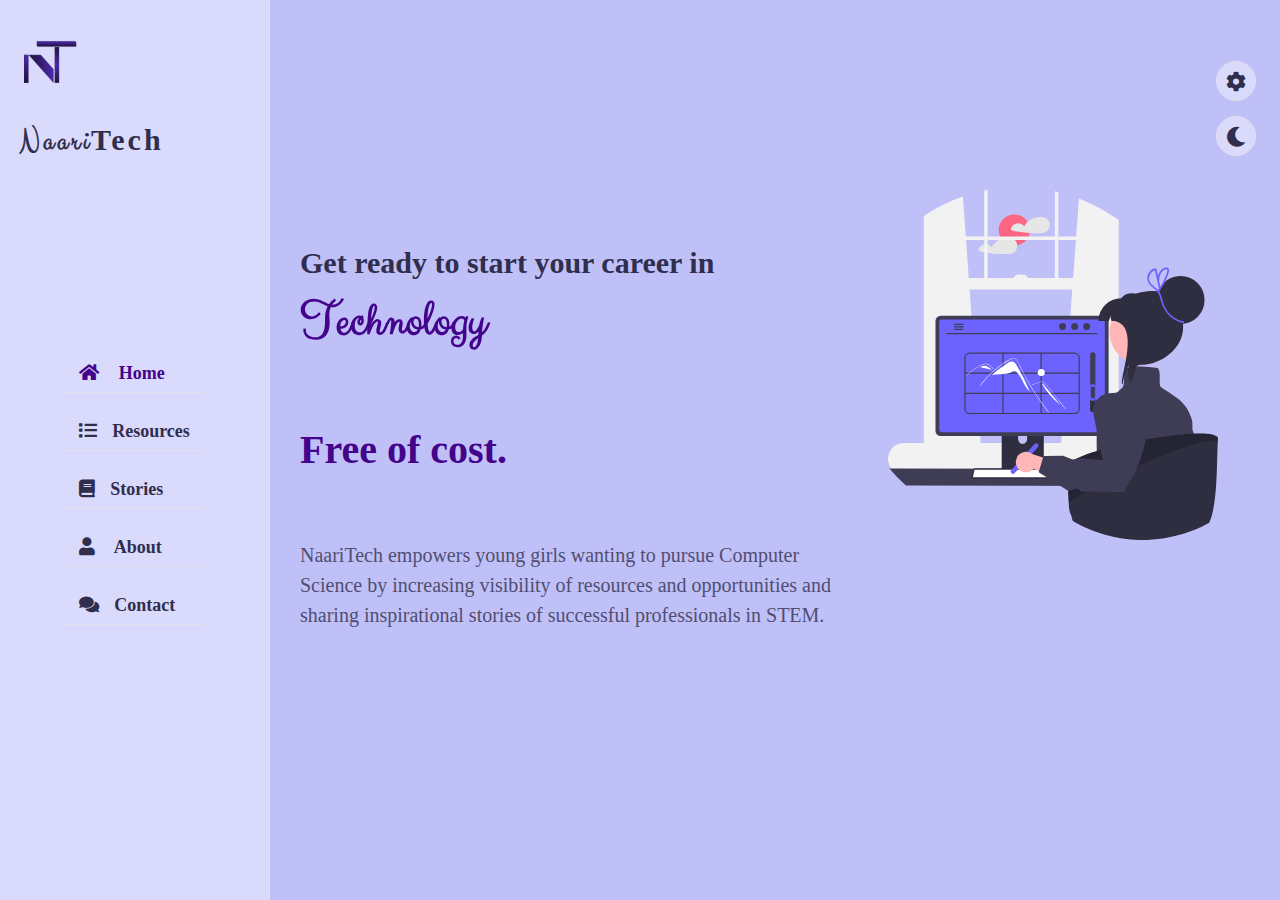
==== NaariTech/index.html @ 06012cad "Fixed some bugs" ====
<!DOCTYPE html>
<html lang="en">
<head>
  <meta charset="UTF-8">
  <meta http-equiv="X-UA-Compatible" content="IE=edge">
  <meta name="viewport" content="width=device-width, initial-scale=1.0">
  <title>NaariTech</title>
  <!-- ===== CSS Files ===== -->
  <link rel="stylesheet" href="css/style.css">
  <link rel="stylesheet" href="css/skins/color-1.css">
  <link rel="stylesheet" href="https://cdnjs.cloudflare.com/ajax/libs/font-awesome/5.15.4/css/all.min.css">
  <!-- ====== Style Switcher ====== -->
  <link rel="stylesheet" href="css/skins/color-1.css" class="alternate-style" title="color-1" disabled>
  <link rel="stylesheet" href="css/skins/color-2.css" class="alternate-style" title="color-2" disabled>
  <link rel="stylesheet" href="css/skins/color-3.css" class="alternate-style" title="color-3" disabled>
  <link rel="stylesheet" href="css/skins/color-4.css" class="alternate-style" title="color-4" disabled>
  <link rel="stylesheet" href="css/skins/color-5.css" class="alternate-style" title="color-5" disabled>
  <link rel="stylesheet" href="css/style-switcher.css">
</head>
<body>
  <!-- ===== Main Container Start ===== -->
  <div class="main-container">
    
    <!-- ===== Aside Start ===== -->
    <div class="aside">
      <div class="logo">
        <img src="images/images1/NT.png" alt="">
        <a href="#"><span>Naari</span>Tech</a>
      </div>
      <div class="nav-toggler">
        <span></span>
      </div>
      <ul class="nav">
        <li><a href="#home" class="active"><i class="fa fa-home"></i> Home</a></li>
        <li><a href="#resources"><i class="fa fa-list"></i>Resources</a></li>
        <li><a href="#community"><i class="fa fa-book"></i>Stories</a></li>
        <li><a href="#about"><i class="fa fa-user"></i> About</a></li>
        <li><a href="#contact"><i class="fa fa-comments"></i>Contact</a></li>
      </ul>
    </div>
    <!-- ===== Aside End ===== -->

    <!-- ===== Main Content Start ===== -->
    <div class="main-content">

      <!-- ===== Home Section Start ===== -->
      <section class="home active section" id="home"> 
        <div class="container">
          <div class="row">
            <div class="home-info padd-15">
              <h3 class="hello">Get ready to start your career in <span class="name">Technology</span></h3>
              <h3 class="my-profession"> <span class="typing">Free of cost.</span></h3>
              <p>NaariTech empowers young girls wanting to pursue Computer Science by increasing visibility 
                of resources and opportunities and sharing inspirational stories of successful professionals 
                in STEM. 
              </p>
            </div>
            <div class="home-img padd-15">
              <img src="images/images1/GirlWithMonitor.svg" alt="">
            </div>
          </div>
        </div>
      </section>
      <!-- ===== Home Section End ===== -->

      <!-- ===== resources Section Start ===== -->
      <section class="resources section" id="resources">
        <div class="container">
          <div class="row">
            <div class="section-title padd-15">
              <h2>Resources</h2>
            </div>
          </div>
          <div class="row">
            <!-- ===== resources item Start ====== -->
            <div class="resources-item padd-15">
              <div class="resources-item-inner">
                <div class="icon">
                  <i class="fa fa-mobile-alt"></i>
                </div>
                <div class="resources-btn">
                  <a href="youtube.html" class="btn">YouTube Channels</a>
                </div>
                <p>Check out some helpful channels and videos on YouTube and learn about 
                  several programming languages, coding bootcamps, tech-interviews and many more.</p>
              </div>
            </div>
            <!-- ===== resources item End ====== -->

            <div class="resources-img1 padd-15">
              <img src="images/images1/ThreePeople.svg" alt="">
            </div>

            <!-- ===== resources item Start ====== -->
             <div class="resources-item padd-15">
              <div class="resources-item-inner">
                <div class="icon">
                  <i class="fa fa-laptop-code"></i>
                </div>
                <div class="resources-btn">
                  <a href="scholarship.html" class="btn">Scholarships</a>
                </div>
                <p>Did you know that there are several companies and organizations that provide 
                  scholarship to women pursuing Computer Science degrees and tech-related careers? Here are some scholarships with their requirements and deadlines.</p>
              </div>
            </div>
            <!-- ===== resources item End ====== -->

             <!-- ===== resources item Start ====== -->
             <div class="resources-item padd-15">
              <div class="resources-item-inner">
                <div class="icon">
                  <i class="fa fa-palette"></i>
                </div>
                <div class="resources-btn">
                  <a href="club.html" class="btn">Clubs & Organizations</a>
                </div>
                <p>Here are some clubs and organizations that provide several opportunities to women and promote their empowerment around the world </p>
              </div>
            </div>
            <!-- ===== resources item End ====== -->

             <!-- ===== resources item Start ====== -->
             <div class="resources-img2 padd-15">
              <img src="images/images1/StandingOnBook.svg" alt="">
            </div>
             <div class="resources-item padd-15">
              <div class="resources-item-inner">
                <div class="icon">
                  <i class="fa fa-code"></i>
                </div>
                <div class="resources-btn">
                  <a href="project.html" class="btn">Cool Projects</a>
                </div>
                <p>Doing projects is the most effective way to learn and apply your CS skills. 
                  Here is a list of some beginner-to-advanced level projects with guides and tutorials.</p>
              </div>
            </div>
            <!-- ===== resources item End ====== -->

             <!-- ===== resources item Start ====== -->
             <div class="resources-item padd-15">
              <div class="resources-item-inner">
                <div class="icon">
                  <i class="fa fa-search"></i>
                </div>
                <div class="resources-btn">
                  <a href="website.html" class="btn">Helpful Websites</a>
                </div>
                <p>Check out these websites that will help you learn several programming languages, prepare for interviews, 
                  ask any questions, learn from other engineers, and many more.</p>
              </div>
            </div>
            <!-- ===== resources item End ====== -->

             <!-- ===== resources item Start ====== -->
             <div class="resources-img3 padd-15">
              <img src="images/images1/ReadingBook.svg" alt="">
            </div>
             <div class="resources-item padd-15">
              <div class="resources-item-inner">
                <div class="icon">
                  <i class="fa fa-bullhorn"></i>
                </div>
                <div class="resources-btn">
                  <a href="event.html" class="btn">Events/Programs</a>
                </div>
                <p>Attend some of these events and programs hosted by top-level organizations and build some connections.</p>
              </div>
            </div>
            <!-- ===== Resources item End ====== -->
          </div>    
        </div>
      </section>
      <!-- ===== Resources Section End ===== -->

      <!-- ===== Community Section Start ===== -->
      <section class="community section" id="community">
        <div class="container">
          <div class="row">
            <div class="section-title padd-15">
              <h2>Stories</h2>
            </div>
          </div>
          <div class="row">
            <div class="community-heading padd-15">
              <h2></h2>
            </div>
          </div>
          <div class="row">
            <!-- ====== Community item start ====== -->
            <div class="community-item padd-15">
              <div class="community-item-inner shadow-dark">
                <div class="community-img">
                  <img src="https://miro.medium.com/max/1100/1*qZfuW0GpGxD7XAOnv2bhrg.webp" alt="">
                </div>
              </div>
            </div>
            <div class="community-heading padd-15">
              <h2>Ruchi Sanghvi, computer engineer and founder of South Park Commons</h2>
            </div>
            <!-- ====== Community item End ====== -->
             <!-- ====== Community item start ====== -->
             <div class="community-item padd-15">
              <div class="community-item-inner shadow-dark">
                <div class="community-img">
                  <img src="https://miro.medium.com/max/1100/1*Lt3iBg6VcS-ffZGskgEwfA.webp" alt=""> 
                </div>
              </div>
            </div>
            <div class="community-heading padd-15">
              <h2>Kimberly Bryant, founder and CEO and CEO of Black Girls Code</h2>
            </div>
            <!-- ====== Community item End ====== -->
             <!-- ====== Community item start ====== -->
             <div class="community-item padd-15">
              <div class="community-item-inner shadow-dark">
                <div class="community-img">
                  <img src="https://miro.medium.com/max/1100/1*Cf-oDDVR03y8DZTCdsGssw.webp" alt=""> 
                </div>
              </div>
            </div>
            <!-- ====== Community item End ====== -->
             <!-- ====== Community item start ====== -->
             <div class="community-item padd-15">
              <div class="community-item-inner shadow-dark">
                <div class="community-img">
                  <img src="" alt=""> 
                </div>
              </div>
            </div>
            <!-- ====== Community item End ====== -->
             <!-- ====== Community item start ====== -->
             <div class="community-item padd-15">
              <div class="community-item-inner shadow-dark">
                <div class="community-img">
                  <img src="" alt=""> 
                </div>
              </div>
            </div>
            <!-- ====== Community item End ====== -->
             <!-- ====== Community item start ====== -->
             <div class="community-item padd-15">
              <div class="community-item-inner shadow-dark">
                <div class="community-img">
                  <img src="" alt=""> 
                </div>
              </div>
            </div>
            <!-- ====== community item End ====== -->
          </div>
        </div>
      </section>
      <!-- ===== community Section End ===== -->

      <!-- ===== About Section Start ===== -->
      <section class="about section" id="about"> 
        <div class="container">
          <div class="row">
            <div class="section-title padd-15">
              <h2>About Me</h2>
            </div>
          </div>
          <div class="row">
            <div class="about-content padd-15">
              <div class="row">
                <div class="about-text padd-15">
                  <h3>Hi! I'm Shruti and here is my story.</h3>
                  <p>I am a first-generation college student currently studying at Walsh University in Ohio, USA. I am from Nepal. 
                    I came to the United States in 2019 to pursue my undergraduate degree in Mathematics. I took my first Computer 
                    Science class during my sophomore year of college.</p>
                </div>
              </div>
              <div class="row">
                <div class="personal-info padd-15">
                  <div class="row">
                    <div class="info-item padd-15">
                      <p>Website : <span>https://shrutigupta354.github.io/portfolio/</span></p>
                    </div>
                    <div class="info-item padd-15">
                      <p>Email : <span>gupta.shruti.9354@gmail.com</span></p>
                    </div>
                    <div class="info-item padd-15">
                      <p>Major : <span>Computer Science and Mathematics</span></p>
                    </div>
                    <div class="info-item padd-15">
                      <p>Phone : <span>+1 330-437-7993</span></p>
                    </div>
                    <div class="info-item padd-15">
                      <p>City : <span>Canton, Ohio</span></p>
                    </div>
                    <div class="info-item padd-15">
                      <p>University : <span>Walsh University</span></p>
                    </div>
                  </div>
                </div>
              </div>
          </div>
        </div>
      </section>
      <!-- ===== About Section End ===== -->

      <!-- ===== Contact Section Start ===== -->
      <section class="contact section" id="contact">
        <div class="container">
          <div class="row">
            <div class="section-title padd-15">
              <h2>Contact Me</h2>
            </div>
          </div>
          <h3 class="contact-title padd-15">Have Questions ?</h3>
          <h4 class="contact-sub-title padd-15">I will try my best to answer them :)</h4>
          <div class="row">
            <!-- ===== Contact info item start ====== -->
            <div class="contact-info-item padd-15">
              <div class="icon"><i class="fa fa-phone"></i></div>
              <h4>Call Us On</h4>
              <p>+1 330-437-7993</p>
            </div>
            <!-- ===== Contact info item end ====== -->
             <!-- ===== Contact info item start ====== -->
             <div class="contact-info-item padd-15">
              <div class="icon"><i class="fa fa-map-marker-alt"></i></div>
              <h4>Location</h4>
              <p>Ohio, United States</p>
            </div>
            <!-- ===== Contact info item end ====== -->
             <!-- ===== Contact info item start ====== -->
             <div class="contact-info-item padd-15">
              <div class="icon"><i class="fa fa-envelope"></i></div>
              <h4>Email</h4>
              <p>gupta.shruti.9354@gmail.com</p>
            </div>
            <!-- ===== Contact info item end ====== -->
             <!-- ===== Contact info item start ====== -->
             <div class="contact-info-item padd-15">
              <div class="icon"><i class="fa fa-globe-europe"></i></div>
              <h4>LinkedIn</h4>
              <p>https://www.linkedin.com/in/shruti-gupta99/</p>
            </div>
            <!-- ===== Contact info item end ====== -->
          </div>
          <h3 class="contact-title padd-15">SEND ME AN EMAIL</h3>
          <h4 class="contact-sub-title padd-15">I'M VERY RESPOSIVE TO MESSAGES</h4>
          <!-- ====== Contact Form ====== -->
          <div class="row">
            <div class="contact-form padd-15">
              <div class="row">
                <div class="form-item col-6 padd-15">
                  <div class="form-group">
                    <input type="text" class="form-control" placeholder="Name">
                  </div>
                </div>
                <div class="form-item col-6 padd-15">
                  <div class="form-group">
                    <input type="email" class="form-control" placeholder="Email">
                  </div>
                </div>
              </div>
              <div class="row">
                <div class="form-item col-12 padd-15">
                  <div class="form-group">
                    <input type="text" class="form-control" placeholder="Subject">
                  </div>
                </div>
              </div>
              <div class="row">
                <div class="form-item col-12 padd-15">
                  <div class="form-group">
                    <textarea name="" class="form-control" id=""  placeholder="Message"></textarea>
                  </div>
                </div>
              </div>
              <div class="row">
                <div class="form-item col-12 padd-15">
                  <button type="submit" class="btn">Send Message</button>
                </div>
              </div>
            </div>
          </div>
        </div>
      </section>
      <!-- ===== Contact Section End ===== -->
    </div>
    <!-- ===== Main Content End ===== -->
  </div>
  <!-- ===== Main Container End ===== -->

  <!-- ===== Style Switcher Start ===== -->
  <div class="style-switcher">
    <div class="style-switcher-toggler s-icon">
      <i class="fas fa-cog fa-spin"></i>
    </div>
    <div class="day-night s-icon">
      <i class="fas "></i>
    </div>
    <h4>Theme Colors</h4>
    <div class="colors">
      <span class="color-1" onclick="setActiveStyle('color-1')"></span>
      <span class="color-2" onclick="setActiveStyle('color-2')"></span>
      <span class="color-3" onclick="setActiveStyle('color-3')"></span>
      <span class="color-4" onclick="setActiveStyle('color-4')"></span>
      <span class="color-5" onclick="setActiveStyle('color-5')"></span>
    </div>
  </div>
  <!-- ===== Style Switcher End ===== -->

  <!-- ===== JS Files ===== -->
  <script src="https://cdnjs.cloudflare.com/ajax/libs/typed.js/2.0.12/typed.min.js" referrerpolicy="no-referrer"></script>
  <script src="js/script.js"></script>
  <script src="js/style-switcher.js"></script>
</body>
</html>
---- NaariTech/css/style.css ----
@import url('https://fonts.googleapis.com/css2?family=Clicker+Script&family=Poppins:wght@200;300;400;500;600;700&display=swap');
:root
{
    --bg-black-900:#c0c0f9;
    --bg-black-100:#dadafc;
    --bg-black-50:#e8dfec;
    --text-black-900:#302e4d;
    --text-black-700:#504e70;
}
body.dark 
{
    --bg-black-900:#151515;
    --bg-black-100:#222222;
    --bg-black-50:#393939;
    --text-black-900:#ffffff;
    --text-black-700:#e9e9e9;
}
body
{
    line-height: 1.5;
    font-size: 16px;
    font-family: 'Poppins' sans-serif;
}
*
{
    margin: 0;
    padding: 0;
    outline: none;
    text-decoration: none;
    box-sizing: border-box;
}
::before,::after
{
    box-sizing: border-box;
}
ul
{
    list-style: none;
}
.section
{
    background: var(--bg-black-900);
    min-height: 100vh;
    display: block;
    padding: 0 30px;
    opacity: 1;
    position: fixed;
    left: 270px;
    top: 0;
    right: 0;
    bottom: 0;
    z-index: 0;
    overflow-y: auto;
    overflow-x: hidden;
    transition: all 0.3s ease;
}
.section.back-section
{
    z-index: 1;
}
.section.active
{
    z-index: 2;
    opacity: 1;
    animation: slideSection 1s ease;
}
@keyframes slideSection
{
    0%
    {
        transform: translateX(100%);
    }
    100%
    {
        transform: translateX(0%);
    }
}
.hidden
{
    display: none !important;
}
.padd-15
{
    padding-left: 15px;
    padding-right: 15px;
}
.container
{
    max-width: 1100px;
    width: 100%;
    margin: auto;
}
.section .container
{
    padding-top: 60px;
    padding-bottom: 70px;
}
.section-title
{
    flex: 0 0 100%;
    max-width: 100%;
    margin-bottom: 60px;
}
.section-title h2
{
    font-size: 40px;
    color: var(--text-black-900);
    font-weight: 700;
    position: relative;
}
.section-title h2::before
{
    content: '';
    height: 4px;
    width: 50px;
    background-color: var(--skin-color);
    position: absolute;
    top: 100%;
    left: 0;
}
.section-title h2::after
{
    content: '';
    height: 4px;
    width: 25px;
    background-color: var(--skin-color);
    position: absolute;
    top: 100%;
    left: 0;
    margin-top: 8px;
}
.row
{
    display: flex;
    flex-wrap: wrap;
    margin-left: -15px;
    margin-right: -15px;
    position: relative;
}
.btn
{
    font-size: 16px;
    font-weight: 500;
    padding: 10px 35px;
    color: white;
    border-radius: 40px;
    display: inline-block;
    white-space: nowrap;
    border: none;
    background: var(--skin-color);
    transition: all 0.3s ease;
}
.btn:hover
{
    transform: scale(1.05);
}
.shadow-dark
{
    box-shadow: 0 0 20px rgba(48, 46, 77, 0.15);
}
/* aside */
.aside
{
    width: 270px;
    background: var(--bg-black-100);
    position: fixed;
    left: 0;
    top: 0;
    padding: 30px;
    height: 100%;
    border-right: 1px solid var(--bg-black-50);
    display: flex;
    justify-content: center;
    align-items: center;
    z-index: 10;
    transition: all 0.3s ease;
}
.aside .logo
{
    position: absolute;
    top: 30px;
    font-size: 30px;
    text-transform: capitalize;
}
.aside .logo a
{
    color: var(--text-black-900);
    font-weight: 900;
    padding: 15px 20px;
    font-size: 30px;
    letter-spacing: 3px;
    position: relative;
}
.aside .logo a span
{
    font-family: 'Clicker Script', cursive;
    font-size: 30px;
}

.aside .aside-img
{
    flex: 0 0 30%;
    max-width: 30%;
    text-align: center;
    position: relative;
    top: 10px;
}

.aside .aside-img img
{
    margin: auto;
    border-radius: 5px;
    height: 100px;
}

.aside .nav-toggler
{
    height: 40px;
    width: 45px;
    border: 1px solid var(--bg-black-50);
    cursor: pointer;
    position: fixed;
    left: 300px;
    top: 20px;
    border-radius: 5px;
    background: var(--bg-black-100);
    display: none;
    align-items: center;
    justify-content: center;
    transition: all 0.3s ease;
}
.aside .nav-toggler span
{
    height: 2px;
    width: 18px;
    background: var(--skin-color);
    display: inline-block;
    position: relative;
}
.aside .nav-toggler.open span
{
    background-color: transparent;
}
.aside .nav-toggler span::before
{
    content: '';
    height: 2px;
    width: 18px;
    background: var(--skin-color);
    position: absolute;
    top: -6px;
    left: 0;
}
.aside .nav-toggler.open span::before
{
    transform: rotate(45deg);
    top: 0;
}
.aside .nav-toggler span::after
{
    content: '';
    height: 2px;
    width: 18px;
    background: var(--skin-color);
    position: absolute;
    top: 6px;
    left: 0;
}
.aside .nav-toggler.open span::after
{
    transform: rotate(-45deg);
    top: 0;
}
.aside .nav
{
    margin-top: 100px;
}
.aside .nav li
{
    margin-bottom: 20px;
    display: block;
}
.aside .nav li a
{
    font-size: 18px;
    font-weight: 600;
    display: block;
    border-bottom: 1px solid var(--bg-black-50);
    color: var(--text-black-900);
    padding: 5px 15px;
}
.aside .nav li a.active
{
    color: var(--skin-color);
}
.aside .nav li a i
{
    margin-right: 15px;
}


/* home */
.home
{
    min-height: 100vh;
    display: flex;
    color: var(--text-black-900);
}
.home .home-info
{
    flex: 0 0 60%;
    max-width: 60%;
}
h3.hello
{
    font-size: 30px;
    margin: 50px 0;
}
h3.hello span
{
    font-family: 'Clicker Script' , cursive;
    font-size: 50px;
    font-weight: 900;
    color: var(--skin-color);
}
h3.my-profession
{
    font-size: 40px;
    font-weight: 700;
    margin: 60px 0;
}
.typing
{
    color: var(--skin-color);
}
.home-info p
{
    margin-bottom: 70px;
    font-size: 20px;
    color: var(--text-black-700);
}
.home .home-img
{
    flex: 0 0 30%;
    max-width: 30%;
    text-align: center;
    position: relative;
}

.home .home-img img
{
    margin: auto;
    border-radius: 5px;
    height: 350px;
}

/* resources */
.resources .container
{
    padding-bottom: 40px;
}
.resources .resources-item
{
    margin-bottom: 30px;
    flex: 0 0 30%;
    max-width: 50%;
}
.resources .resources-item .resources-item-inner
{
    background-color: var(--bg-black-100);
    border: 1px solid var(--bg-black-50);
    border-radius: 60px;
    padding: 30px 15px;
    text-align: center;
    transition: all 0.3S ease;
}
.resources .resources-item .resources-item-inner:hover
{
    box-shadow:  0 0 20px rgba(48, 46, 77, 0.15);
}
.resources .resources-item .resources-item-inner .icon 
{
    height: 50px;
    width: 50px;
    border-radius: 50%;
    display: block;
    margin:  0 auto 10px;
    text-align: center;
    transition: all 0.3s ease;
}

.resources .resources-item .resources-item-inner .resources-btn 
{
    margin:  0 auto 25px;
}

.resources .resources-item .resources-item-inner .icon .fa
{
    font-size: 30px;
    line-height: 40px;
    color: var(--skin-color);
    transition: all 0.3s ease;
}
.resources .resources-item .resources-item-inner:hover .icon
{
    background: var(--skin-color);
    line-height: 10px;
}
.resources .resources-item .resources-item-inner:hover .icon .fa
{
    font-size: 25px;
    color: #ffffff;
}

.resources .resources-item .resources-item-inner p
{
    font-size: 15px;
    color: var(--text-black-700);
    line-height: 25px;
}

.resources .resources-img1
{
    flex: 0 0 40%;
    max-width: 40%;
    text-align: center;
    position: relative;
}

.resources .resources-img1 img
{
    margin: auto;
    border-radius: 5px;
    height: 200px;
}
.resources .resources-img2
{
    flex: 0 0 40%;
    max-width: 40%;
    text-align: center;
    position: relative;
}

.resources .resources-img2 img
{
    margin: auto;
    border-radius: 5px;
    height: 200px;
}
.resources .resources-img3
{
    flex: 0 0 40%;
    max-width: 40%;
    text-align: center;
    position: relative;
}

.resources .resources-img3 img
{
    margin: auto;
    border-radius: 5px;
    height: 200px;
}

/* community */
.community .container
{
    padding-bottom: 40px;
}
.community .community-heading
{
    flex: 0 0 100%;
    max-width: 100%;
    margin-bottom: 40px;
}
.community .community-heading h2
{
    color: var(--text-black-900);
    font-weight: 500;
}
.community .community-item
{
    flex: 0 0 33.33%;
    max-width: 33.33%;
    margin-bottom: 30px;
}
.community .community-item-inner
{
    border: 6px solid var(--bg-black-100);
    border-radius: 10px;
    overflow: hidden;
    cursor: pointer;
}
.community .community-item-inner .community-img img
{
    width: 100%;
    display: block;
}

/* About */
.about .about-content
{
    flex: 0 0 100%;
    max-width: 100%;
}
.about .about-content .about-text
{
    flex: 0 0 100%;
    max-width: 100%;
}
.about .about-content .about-text h3
{
    font-size: 25px;
    margin-bottom: 15px;
    font-weight: 700;
    color: var(--text-black-900);
}
.about .about-content .about-text h3 span
{
    color: var(--skin-color);
}
.about .about-content .about-text p
{
    font-size: 17px;
    line-height: 25px;
    color: var(--text-black-700);
}
.about .about-content .personal-info
{
    flex: 0 0 100%;
    max-width: 100%;
    margin-top: 40px;
}
.about .about-content .personal-info .info-item
{
    flex: 0 0 50%;
    max-width: 80%;
}
.about .about-content .personal-info .info-item p
{
    font-weight: 900;
    padding: 10px 0;
    font-size: 17px;
    color: var(--text-black-900);
    border-bottom: 1px solid var(--bg-black-50);
}
.about .about-content .personal-info .info-item p span
{
    font-weight: 400;
    color: var(--text-black-700);
    margin-left: 5px;
    display: inline-block;
}

.about .about-content .education,
.about .about-content .experience
{
    flex: 0 0 50%;
    max-width: 50%;
    margin-top: 30px;
}
.about .about-content h3.title 
{
    font-size: 24px;
    margin-bottom: 30px;
    font-weight: 700;
    color: var(--text-black-900);
}

/* contact */
.contact-title
{
    color: var(--skin-color);
    text-align: center;
    font-size: 30px;
    margin-bottom: 20px;
}
.contact-sub-title
{
    color: var(--text-black-900);
    text-align: center;
    font-size: 20px;
    margin-bottom: 60px;
}
.contact .contact-info-item
{
    flex: 0 0 25%;
    max-width: 25%;
    text-align: center;
    margin-bottom: 60px;
}
.contact .contact-info-item .icon
{
    display: inline-block;
}
.contact .contact-info-item .icon .fa
{
    font-size: 25px;
    color: var(--skin-color);
}
.contact .contact-info-item h4
{
    font-size: 18px;
    font-weight: 700;
    color: var(--text-black-900);
    text-transform: capitalize;
    margin: 15px 0 5px;
}
.contact .contact-info-item p
{
    font-size: 16px;
    line-height: 25px;
    color: var(--text-black-700);
    font-weight: 400;
}
.contact .contact-form
{
    flex: 0 0 100%;
    max-width: 100%;
}
.contact .contact-form .col-6
{
    flex: 0 0 50%;
    max-width: 50%;
}
.contact .contact-form .col-12
{
    flex: 0 0 100%;
    max-width: 100%;
}
.contact .contact-form .form-item
{
    margin-bottom: 30px;
}
.contact .contact-form .form-item .form-control
{
    width: 100%;
    height: 50px;
    border-radius: 25px;
    background: var(--bg-black-100);
    border: 1px solid var(--bg-black-50);
    padding: 10px 25px;
    font-size: 16px;
    color: var(--text-black-700);
    transition: all 0.3s ease;
}
.contact .contact-form .form-item .form-control:focus
{
    box-shadow: 0 0 20px rgba(48, 46, 77, 0.15);
}
.contact .contact-form .form-item textarea.form-control
{
    height: 140px;
}
.contact .contact-form .btn
{
    height: 50px;
    padding: 0 50px;
}

/* youtube */
.youtube .container
{
    padding-bottom: 40px;
}
.youtube .youtube-item
{
    margin-bottom: 30px;
    flex: 0 0 50%;
    max-width: 50%;
}

.youtube .youtube-item .youtube-item-inner
{
    background-color: var(--bg-black-100);
    border: 1px solid var(--bg-black-50);
    border-radius: 60px;
    padding: 30px 15px;
    text-align: start;
    transition: all 0.3S ease;
}
.youtube .youtube-item .youtube-item-inner:hover
{
    box-shadow:  0 0 20px rgba(48, 46, 77, 0.15);
}

.youtube .youtube-item .youtube-item-inner .youtube-btn 
{
    margin:  0 auto 20px;
}

.youtube .youtube-item .youtube-item-inner p
{
    font-size: 15px;
    color: var(--text-black-700);
    line-height: 25px;
}

.youtube .youtube-item .youtube-item-inner .personal-info
{
    flex: 0 0 100%;
    max-width: 100%;
    margin-top: 10px;
}
.youtube .youtube-item .youtube-item-inner .personal-info .info-item
{
    flex: 0 0 100%;
    max-width: 100%;
}
.youtube .youtube-item .youtube-item-inner .personal-info .info-item p
{
    font-weight: 900;
    padding: 10px 0;
    font-size: 17px;
    color: var(--text-black-900);
    border-bottom: 1px solid var(--bg-black-50);
}
.youtube .youtube-item .youtube-item-inner .personal-info .info-item p span
{
    font-weight: 100;
    color: var(--text-black-700);
    margin-left: 5px;
    display: inline-block;
}


/* scholarship*/
.scholarship .container
{
    padding-bottom: 40px;
}

.scholarship .info-item
{
    flex: 0 0 100%;
    max-width: 100%;
}
.scholarship .info-item p
{
    font-weight: 900;
    padding: 30px 0;
    font-size: 20px;
    color: var(--text-black-900);
    border-bottom: 1px solid var(--bg-black-50);
}
.scholarship .info-item p span
{
    font-weight: 100;
    color: var(--text-black-700);
    margin-left: 5px;
    display: inline-block;
}

/* club */
.club .container
{
    padding-bottom: 40px;
}

.club .info-item
{
    flex: 0 0 100%;
    max-width: 100%;
}
.club .info-item p
{
    font-weight: 900;
    padding: 30px 0;
    font-size: 20px;
    color: var(--text-black-900);
    border-bottom: 1px solid var(--bg-black-50);
}
.club .info-item p span
{
    font-weight: 100;
    color: var(--text-black-700);
    margin-left: 5px;
    display: inline-block;
}

/* project */
.project .container
{
    padding-bottom: 40px;
}

.project.info-item
{
    flex: 0 0 100%;
    max-width: 100%;
}
.project .info-item p
{
    font-weight: 900;
    padding: 30px 0;
    font-size: 20px;
    color: var(--text-black-900);
    border-bottom: 1px solid var(--bg-black-50);
}
.project .info-item p span
{
    font-weight: 100;
    color: var(--text-black-700);
    margin-left: 5px;
    display: inline-block;
}


/* website */
.website .container
{
    padding-bottom: 40px;
}

.website .info-item
{
    flex: 0 0 100%;
    max-width: 100%;
}
.website .info-item p
{
    font-weight: 900;
    padding: 30px 0;
    font-size: 20px;
    color: var(--text-black-900);
    border-bottom: 1px solid var(--bg-black-50);
}
.website .info-item p span
{
    font-weight: 100;
    color: var(--text-black-700);
    margin-left: 5px;
    display: inline-block;
}

/* .event */
.event .container
{
    padding-bottom: 40px;
}

.event .info-item
{
    flex: 0 0 100%;
    max-width: 100%;
}
.event .info-item p
{
    font-weight: 900;
    padding: 30px 0;
    font-size: 20px;
    color: var(--text-black-900);
    border-bottom: 1px solid var(--bg-black-50);
}
.event .info-item p span
{
    font-weight: 100;
    color: var(--text-black-700);
    margin-left: 5px;
    display: inline-block;
}


@media (max-width:1199px)
{
    .section .container
    {
        padding-top: 70px;
    }
    .aside
    {
        left: -270px;
    }
    .aside.open 
    {
        left: 0;
    }
    .aside .nav-toggler
    {
        display: flex;
        left: 30px;
    }
    .aside .nav-toggler.open 
    {
        left: 300px;
    }
    .section
    {
        left: 0;
    }
    .section.open 
    {
        left: 270px;
    }
    .about .about-content .personal-info .info-item p span 
    {
        display: block;
        margin-left: 0;
    }
}
@media (max-width:991px)
{
    .contact .contact-info-item,
    .community .portfolio-item,
    .resources .resources-item
    {
        flex: 0 0 50%;
        max-width: 50%;
    }
    .home .home-info
    {
        flex: 0 0 100%;
        max-width: 100%;
    }
    .home .home-img
    {
        display: none;
    }
}
@media (max-width:767px)
{
    .contact .contact-form .col-6,
    .contact .contact-info-item,
    .community .portfolio-item,
    .resources .resources-item,
    .about .about-content .experience,
    .about .about-content .education,
    .about .about-content .skills,
    .about .about-content .personal-info
    {
        flex: 0 0 100%;
        max-width: 100%;
    }
}
---- NaariTech/css/skins/color-1.css ----
:root
{
    --skin-color:#43038b;
}
---- NaariTech/css/skins/color-1.css ----
:root
{
    --skin-color:#43038b;
}
---- NaariTech/css/skins/color-2.css ----
:root
{
    --skin-color:#fa5b0f;
}
---- NaariTech/css/skins/color-3.css ----
:root
{
    --skin-color:#37b182;
}
---- NaariTech/css/skins/color-4.css ----
:root
{
    --skin-color:#1854b4;
}
---- NaariTech/css/skins/color-5.css ----
:root
{
    --skin-color:#f021b2;
}
---- NaariTech/css/style-switcher.css ----
.style-switcher
{
    position: fixed;
    right: 0;
    top: 60px;
    padding: 15px;
    width: 200px;
    border: 1px solid var(--bg-black-50);
    background: var(--bg-black-100);
    z-index: 101;
    border-radius: 5px;
    transition: all 0.3s ease;
    transform: translateX(100%);
}
.style-switcher.open
{
    transform: translateX(-25px);
}
.style-switcher .s-icon
{
    position: absolute;
    height: 40px;
    width: 40px;
    text-align: center;
    font-size: 20px;
    background: var(--bg-black-100);
    color: var(--text-black-900);
    right: 100%;
    border: 1px solid var(--bg-black-50);
    margin-right: 25px;
    cursor: pointer;
    transition: all 0.3s ease;
    border-radius: 50%;
}
.style-switcher .s-icon i
{
    line-height: 40px;
}
.style-switcher .style-switcher-toggler
{
    top: 0;
}
.style-switcher .day-night
{
    top: 55px;
}
.style-switcher h4
{
    margin: 0 0 10px;
    color: var(--text-black-700);
    font-size: 16px;
    font-weight: 600;
    text-transform: capitalize;
}
.style-switcher .colors
{
    display: flex;
    flex-wrap: wrap;
    justify-content: space-between;
}
.style-switcher .colors span
{
    display: inline-block;
    height: 30px;
    width: 30px;
    border-radius: 50%;
}
.style-switcher .color-1
{
    background: #43038b;
}
.style-switcher .color-2
{
    background: #fa5b0f;
}
.style-switcher .color-3
{
    background: #37b182;
}
.style-switcher .color-4
{
    background: #1854b4;
}
.style-switcher .color-5
{
    background: #f021b2;
}
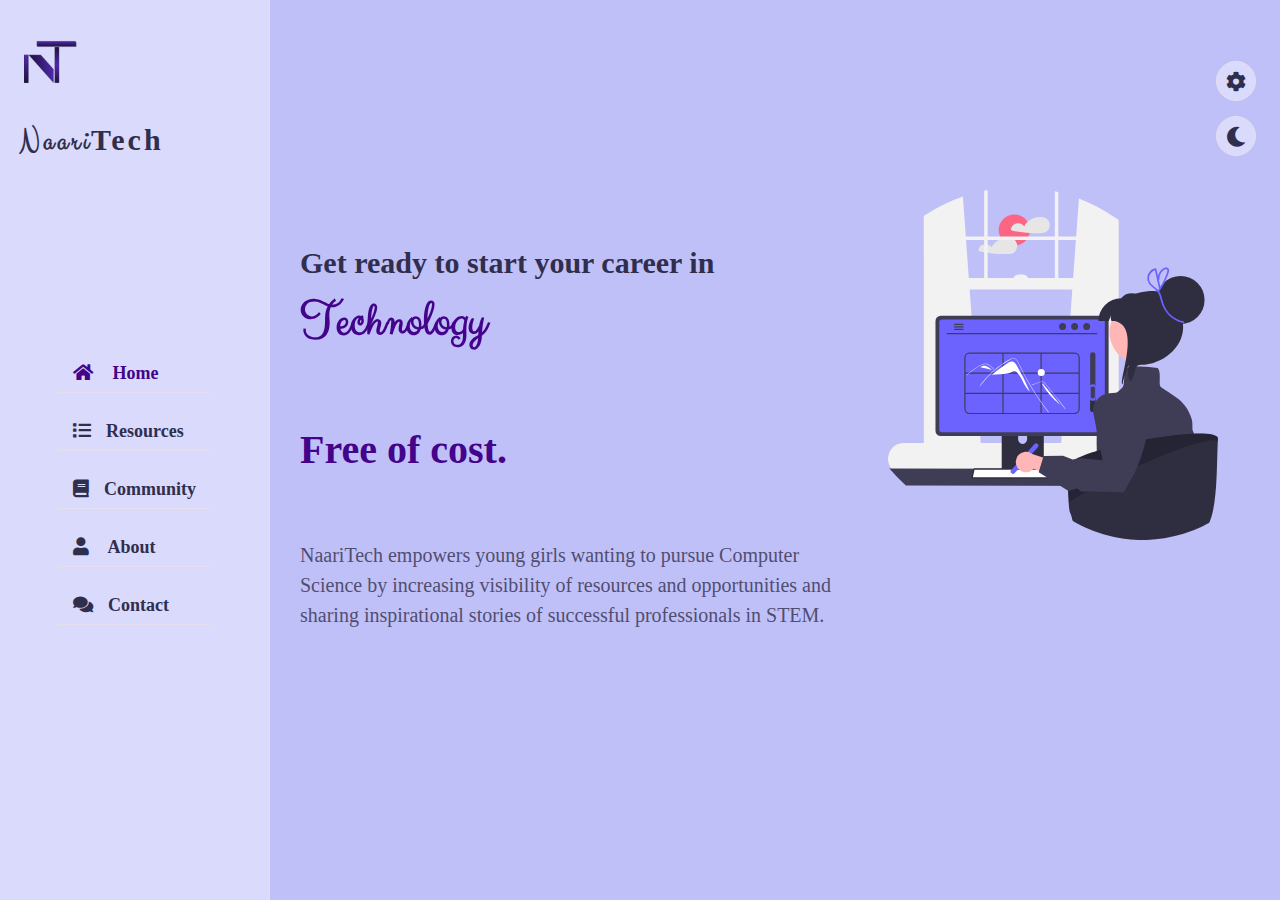
==== commit 290b2326: "Added contents to community" ====
--- a/NaariTech/index.html
+++ b/NaariTech/index.html
@@ -33,7 +33,7 @@
       <ul class="nav">
         <li><a href="#home" class="active"><i class="fa fa-home"></i> Home</a></li>
         <li><a href="#resources"><i class="fa fa-list"></i>Resources</a></li>
-        <li><a href="#community"><i class="fa fa-book"></i>Stories</a></li>
+        <li><a href="#community"><i class="fa fa-book"></i>Community</a></li>
         <li><a href="#about"><i class="fa fa-user"></i> About</a></li>
         <li><a href="#contact"><i class="fa fa-comments"></i>Contact</a></li>
       </ul>
@@ -49,7 +49,7 @@
           <div class="row">
             <div class="home-info padd-15">
               <h3 class="hello">Get ready to start your career in <span class="name">Technology</span></h3>
-              <h3 class="my-profession"> <span class="typing">Free of cost.</span></h3>
+              <h3 class="feature"> <span class="typing">Free of cost.</span></h3>
               <p>NaariTech empowers young girls wanting to pursue Computer Science by increasing visibility 
                 of resources and opportunities and sharing inspirational stories of successful professionals 
                 in STEM. 
@@ -101,7 +101,8 @@
                   <a href="scholarship.html" class="btn">Scholarships</a>
                 </div>
                 <p>Did you know that there are several companies and organizations that provide 
-                  scholarship to women pursuing Computer Science degrees and tech-related careers? Here are some scholarships with their requirements and deadlines.</p>
+                  scholarship to women pursuing Computer Science degrees and tech-related careers? Here are some 
+                  scholarships with their requirements and deadlines.</p>
               </div>
             </div>
             <!-- ===== resources item End ====== -->
@@ -115,7 +116,8 @@
                 <div class="resources-btn">
                   <a href="club.html" class="btn">Clubs & Organizations</a>
                 </div>
-                <p>Here are some clubs and organizations that provide several opportunities to women and promote their empowerment around the world </p>
+                <p>Here are some clubs and organizations that provide several opportunities to women and promote 
+                  their empowerment around the world </p>
               </div>
             </div>
             <!-- ===== resources item End ====== -->
@@ -147,8 +149,8 @@
                 <div class="resources-btn">
                   <a href="website.html" class="btn">Helpful Websites</a>
                 </div>
-                <p>Check out these websites that will help you learn several programming languages, prepare for interviews, 
-                  ask any questions, learn from other engineers, and many more.</p>
+                <p>Check out these websites that will help you learn several programming languages, prepare for 
+                  interviews, ask any questions, learn from other engineers, and many more.</p>
               </div>
             </div>
             <!-- ===== resources item End ====== -->
@@ -165,7 +167,8 @@
                 <div class="resources-btn">
                   <a href="event.html" class="btn">Events/Programs</a>
                 </div>
-                <p>Attend some of these events and programs hosted by top-level organizations and build some connections.</p>
+                <p>Attend some of these events and programs hosted by top-level organizations and build 
+                  some connections.</p>
               </div>
             </div>
             <!-- ===== Resources item End ====== -->
@@ -179,75 +182,34 @@
         <div class="container">
           <div class="row">
             <div class="section-title padd-15">
-              <h2>Stories</h2>
-            </div>
-          </div>
-          <div class="row">
-            <div class="community-heading padd-15">
-              <h2></h2>
+              <h2>Community</h2>
             </div>
           </div>
           <div class="row">
             <!-- ====== Community item start ====== -->
             <div class="community-item padd-15">
-              <div class="community-item-inner shadow-dark">
+              <div class="community-img">
+                  <img src="https://miro.medium.com/max/1100/1*Lt3iBg6VcS-ffZGskgEwfA.webp" alt=""> 
+              </div>
+              <div class = "about-them">
+                <h3>Kimberly Bryant</h3>
+                <p>Kimberly Bryant is the founder and CEO of Black Girls Code, a nonprofit organization that focuses on 
+                  providing technology and computer programming education to African-American girls.
+                <br> Click <a href="https://premierespeakers.com/kimberly-bryant/bio"> here</a> to learn more about her.</p>
+              </div>
+          </div>
+
+            <div class="community-item padd-15">
                 <div class="community-img">
                   <img src="https://miro.medium.com/max/1100/1*qZfuW0GpGxD7XAOnv2bhrg.webp" alt="">
                 </div>
-              </div>
-            </div>
-            <div class="community-heading padd-15">
-              <h2>Ruchi Sanghvi, computer engineer and founder of South Park Commons</h2>
+                <div> <h3>Ruchi Sanghvi</h3></div>
+                <p>Ruchi Sanghvi is an Indian computer engineer and businesswoman. She was the first female 
+                  engineer hired by Facebook. In 2016, Sanghvi established South Park Commons, a residential 
+                  and professional tech space that functions similarly to a hackerspace.
+                <br> Click <a href="https://peoplepill.com/people/ruchi-sanghvi"> here</a> to learn more about her.</p>
             </div>
             <!-- ====== Community item End ====== -->
-             <!-- ====== Community item start ====== -->
-             <div class="community-item padd-15">
-              <div class="community-item-inner shadow-dark">
-                <div class="community-img">
-                  <img src="https://miro.medium.com/max/1100/1*Lt3iBg6VcS-ffZGskgEwfA.webp" alt=""> 
-                </div>
-              </div>
-            </div>
-            <div class="community-heading padd-15">
-              <h2>Kimberly Bryant, founder and CEO and CEO of Black Girls Code</h2>
-            </div>
-            <!-- ====== Community item End ====== -->
-             <!-- ====== Community item start ====== -->
-             <div class="community-item padd-15">
-              <div class="community-item-inner shadow-dark">
-                <div class="community-img">
-                  <img src="https://miro.medium.com/max/1100/1*Cf-oDDVR03y8DZTCdsGssw.webp" alt=""> 
-                </div>
-              </div>
-            </div>
-            <!-- ====== Community item End ====== -->
-             <!-- ====== Community item start ====== -->
-             <div class="community-item padd-15">
-              <div class="community-item-inner shadow-dark">
-                <div class="community-img">
-                  <img src="" alt=""> 
-                </div>
-              </div>
-            </div>
-            <!-- ====== Community item End ====== -->
-             <!-- ====== Community item start ====== -->
-             <div class="community-item padd-15">
-              <div class="community-item-inner shadow-dark">
-                <div class="community-img">
-                  <img src="" alt=""> 
-                </div>
-              </div>
-            </div>
-            <!-- ====== Community item End ====== -->
-             <!-- ====== Community item start ====== -->
-             <div class="community-item padd-15">
-              <div class="community-item-inner shadow-dark">
-                <div class="community-img">
-                  <img src="" alt=""> 
-                </div>
-              </div>
-            </div>
-            <!-- ====== community item End ====== -->
           </div>
         </div>
       </section>
@@ -266,9 +228,30 @@
               <div class="row">
                 <div class="about-text padd-15">
                   <h3>Hi! I'm Shruti and here is my story.</h3>
-                  <p>I am a first-generation college student currently studying at Walsh University in Ohio, USA. I am from Nepal. 
-                    I came to the United States in 2019 to pursue my undergraduate degree in Mathematics. I took my first Computer 
-                    Science class during my sophomore year of college.</p>
+                  <p>I am a first-generation college student currently studying at Walsh University in Ohio, USA. I was born 
+                    and brought up in Nepal. During my high school, I took my first Computer Science class out of curiosity and 
+                    interest. That is when I found out that I enjoy coding. I came to the United States in 2019 to pursue my undergraduate 
+                    degree in Mathematics and Computer Science. <br>
+
+                    I was the only girl from my high school class who chose to pursue a career in Computer science. To get access 
+                      to more opportunities during my undergraduate, I applied to several universities in the United States. I was fortunate 
+                      enough to get a scholarship at Walsh University. I was very excited to make friends at Walsh who would have similar 
+                      interests. I wanted to build some projects with them and open a “Women in CS” kind of club on campus. However, I found
+                       myself being the only female student in my higher-level computer science and mathematics classes. I talked to some 
+                       students from other universities in the United States and they had a similar story. Hence, I realized that this is an 
+                       issue not only in underdeveloped and developing countries but everywhere across the world including the United States. 
+                       However, with some research, I found that some developed nations have organizations that are working on increasing women
+                      participation in technology and achieving some advancements. On the other hand, many developing countries, for example
+                      Nepal, still lack such opportunities.<br>
+
+                      The problem is that not many women know about the resources that are available especially for them. In fact, I was 
+                      not aware of the availability of such resources until the junior year of my college when I spent hours looking for them
+                      on the internet. I do not want you to go through the same issues. This is why, I created this website which shall act
+                      like a “library” of all kinds of resources. I will consistently be collecting information like a list of scholarships
+                      that are available for women in technology, a list of organizations working on empowering women in STEM, YouTubers who
+                      teach coding for free, websites to learn Computer Science for free, and so on. This website will have all this 
+                      collected information available for free. The goal is to provide as much information as possible so that you do not 
+                      have to spend hours on searching them on the internet. </p>
                 </div>
               </div>
               <div class="row">
@@ -323,13 +306,6 @@
               <div class="icon"><i class="fa fa-map-marker-alt"></i></div>
               <h4>Location</h4>
               <p>Ohio, United States</p>
-            </div>
-            <!-- ===== Contact info item end ====== -->
-             <!-- ===== Contact info item start ====== -->
-             <div class="contact-info-item padd-15">
-              <div class="icon"><i class="fa fa-envelope"></i></div>
-              <h4>Email</h4>
-              <p>gupta.shruti.9354@gmail.com</p>
             </div>
             <!-- ===== Contact info item end ====== -->
              <!-- ===== Contact info item start ====== -->
--- a/NaariTech/css/style.css
+++ b/NaariTech/css/style.css
@@ -323,7 +323,7 @@
     font-weight: 900;
     color: var(--skin-color);
 }
-h3.my-profession
+h3.feature
 {
     font-size: 40px;
     font-weight: 700;
@@ -467,34 +467,41 @@
 {
     padding-bottom: 40px;
 }
-.community .community-heading
-{
-    flex: 0 0 100%;
-    max-width: 100%;
-    margin-bottom: 40px;
-}
-.community .community-heading h2
-{
-    color: var(--text-black-900);
-    font-weight: 500;
-}
+
 .community .community-item
 {
-    flex: 0 0 33.33%;
-    max-width: 33.33%;
+    flex: 0 0 100%;
+    max-width: 100%;
     margin-bottom: 30px;
 }
-.community .community-item-inner
-{
-    border: 6px solid var(--bg-black-100);
-    border-radius: 10px;
-    overflow: hidden;
-    cursor: pointer;
-}
-.community .community-item-inner .community-img img
+
+.community .community-item .community-img img
+{
+    width: 25%;
+    display: block;
+}
+.community .community-item .about-them
 {
     width: 100%;
     display: block;
+}
+.community .community-item .about-them h3
+{
+    font-weight: 1000;
+    padding: 10px 0;
+    font-size: 25px;
+    color: var(--text-black-900);
+    border-bottom: 1px solid var(--bg-black-50);
+}
+
+
+.community .community-item .about-them  p
+{
+    font-weight: 500;
+    padding: 10px 0;
+    font-size: 18px;
+    color: var(--text-black-900);
+    border-bottom: 1px solid var(--bg-black-50);
 }
 
 /* About */
@@ -584,8 +591,8 @@
 }
 .contact .contact-info-item
 {
-    flex: 0 0 25%;
-    max-width: 25%;
+    flex: 0 0 33.33%;
+    max-width: 33.33%;
     text-align: center;
     margin-bottom: 60px;
 }
@@ -735,7 +742,104 @@
     flex: 0 0 100%;
     max-width: 100%;
 }
+
+.scholarship .info-item h3
+{
+    font-weight: 1000;
+    padding: 30px 0;
+    font-size: 30px;
+    color: var(--text-black-900);
+    border-bottom: 1px solid var(--bg-black-50);
+}
+
 .scholarship .info-item p
+{
+    font-weight: 800;
+    padding: 30px 0;
+    font-size: 20px;
+    color: var(--text-black-900);
+    border-bottom: 1px solid var(--bg-black-50);
+}
+.scholarship .info-item p span
+{
+    font-weight: 200;
+    color: var(--text-black-700);
+    margin-left: 5px;
+    display: inline-block;
+}
+
+/* club */
+.club .container
+{
+    padding-bottom: 40px;
+}
+
+.club .info-item
+{
+    flex: 0 0 100%;
+    max-width: 100%;
+}
+.club .info-item h3
+{
+    font-weight: 1000;
+    padding: 30px 0;
+    font-size: 30px;
+    color: var(--text-black-900);
+    border-bottom: 1px solid var(--bg-black-50);
+}
+
+.club .info-item p
+{
+    font-weight: 300;
+    padding: 30px 0;
+    font-size: 18px;
+    color: var(--text-black-900);
+    border-bottom: 1px solid var(--bg-black-50);
+}
+
+/* project */
+.project .container
+{
+    padding-bottom: 40px;
+}
+
+.project .info-item
+{
+    flex: 0 0 100%;
+    max-width: 100%;
+}
+
+.project .info-item h3
+{
+    font-weight: 800;
+    padding: 6px 0;
+    font-size: 25px;
+    color: var(--text-black-900);
+    border-bottom: 1px solid var(--bg-black-50);
+}
+
+.project .info-item p
+{
+    font-weight: 400;
+    padding: 25px 0;
+    font-size: 20px;
+    color: var(--text-black-900);
+    border-bottom: 1px solid var(--bg-black-50);
+}
+
+
+/* website */
+.website .container
+{
+    padding-bottom: 40px;
+}
+
+.website .info-item
+{
+    flex: 0 0 100%;
+    max-width: 100%;
+}
+.website .info-item p
 {
     font-weight: 900;
     padding: 30px 0;
@@ -743,7 +847,7 @@
     color: var(--text-black-900);
     border-bottom: 1px solid var(--bg-black-50);
 }
-.scholarship .info-item p span
+.website .info-item p span
 {
     font-weight: 100;
     color: var(--text-black-700);
@@ -751,88 +855,6 @@
     display: inline-block;
 }
 
-/* club */
-.club .container
-{
-    padding-bottom: 40px;
-}
-
-.club .info-item
-{
-    flex: 0 0 100%;
-    max-width: 100%;
-}
-.club .info-item p
-{
-    font-weight: 900;
-    padding: 30px 0;
-    font-size: 20px;
-    color: var(--text-black-900);
-    border-bottom: 1px solid var(--bg-black-50);
-}
-.club .info-item p span
-{
-    font-weight: 100;
-    color: var(--text-black-700);
-    margin-left: 5px;
-    display: inline-block;
-}
-
-/* project */
-.project .container
-{
-    padding-bottom: 40px;
-}
-
-.project.info-item
-{
-    flex: 0 0 100%;
-    max-width: 100%;
-}
-.project .info-item p
-{
-    font-weight: 900;
-    padding: 30px 0;
-    font-size: 20px;
-    color: var(--text-black-900);
-    border-bottom: 1px solid var(--bg-black-50);
-}
-.project .info-item p span
-{
-    font-weight: 100;
-    color: var(--text-black-700);
-    margin-left: 5px;
-    display: inline-block;
-}
-
-
-/* website */
-.website .container
-{
-    padding-bottom: 40px;
-}
-
-.website .info-item
-{
-    flex: 0 0 100%;
-    max-width: 100%;
-}
-.website .info-item p
-{
-    font-weight: 900;
-    padding: 30px 0;
-    font-size: 20px;
-    color: var(--text-black-900);
-    border-bottom: 1px solid var(--bg-black-50);
-}
-.website .info-item p span
-{
-    font-weight: 100;
-    color: var(--text-black-700);
-    margin-left: 5px;
-    display: inline-block;
-}
-
 /* .event */
 .event .container
 {
@@ -844,17 +866,27 @@
     flex: 0 0 100%;
     max-width: 100%;
 }
+
+.event .info-item h3
+{
+    font-weight: 1000;
+    padding: 10px 0;
+    font-size: 23px;
+    color: var(--text-black-900);
+    border-bottom: 1px solid var(--bg-black-50);
+}
+
 .event .info-item p
 {
-    font-weight: 900;
+    font-weight: 700;
     padding: 30px 0;
-    font-size: 20px;
+    font-size: 18px;
     color: var(--text-black-900);
     border-bottom: 1px solid var(--bg-black-50);
 }
 .event .info-item p span
 {
-    font-weight: 100;
+    font-weight: 200;
     color: var(--text-black-700);
     margin-left: 5px;
     display: inline-block;
